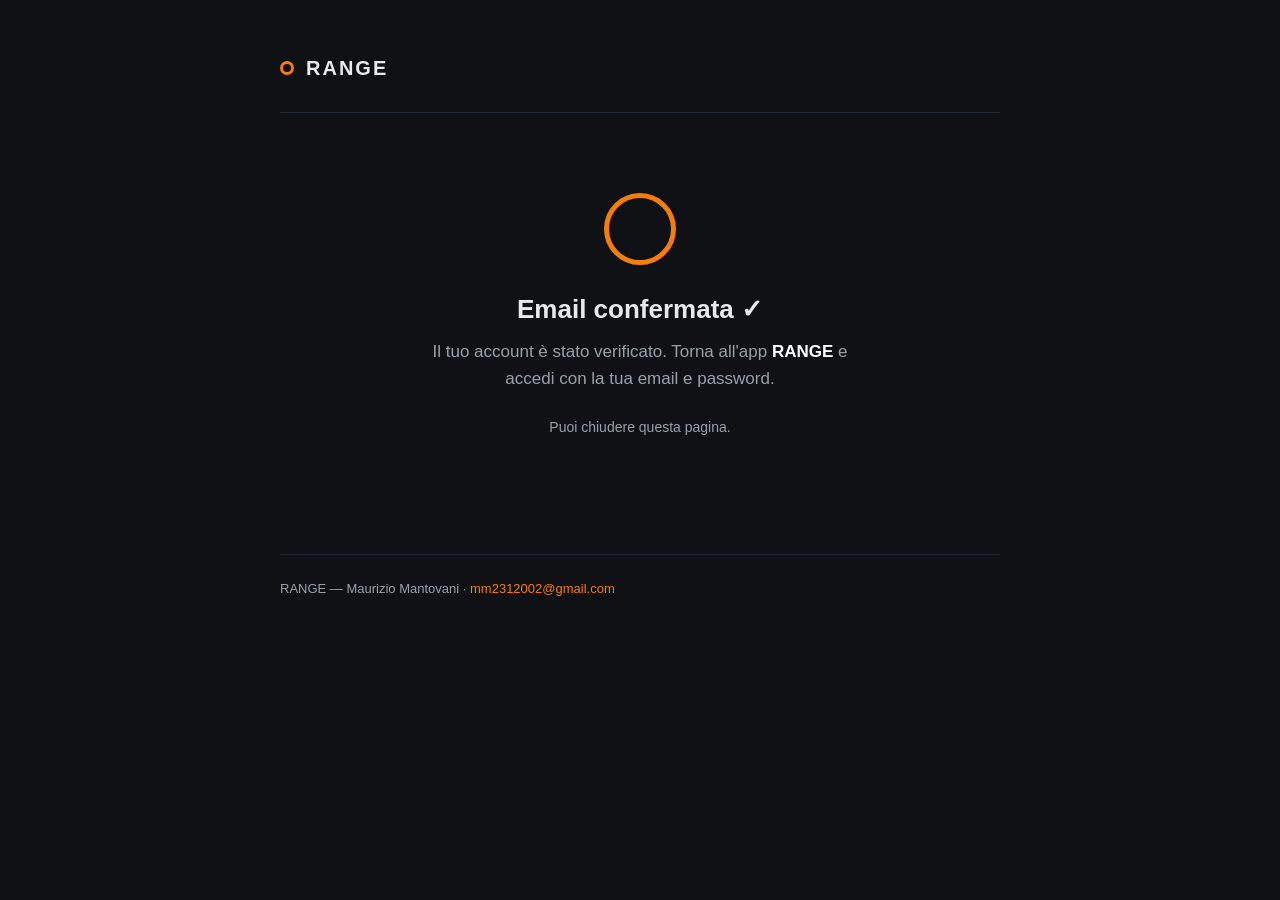
==== email-confirmed.html @ 03c4dc72 "Pagina di conferma email" ====
<!DOCTYPE html>
<html lang="it">
<head>
  <meta charset="utf-8" />
  <meta name="viewport" content="width=device-width, initial-scale=1" />
  <title>RANGE — Email confermata</title>
  <link rel="stylesheet" href="style.css" />
</head>
<body>
  <div class="wrap">
    <header class="brand">
      <span class="logo"></span>
      <h1>RANGE</h1>
    </header>

    <div style="text-align:center; padding:48px 0;">
      <div style="width:72px;height:72px;border-radius:50%;border:5px solid var(--accent);margin:0 auto 28px;"></div>
      <h1 class="title" style="font-size:26px;">Email confermata ✓</h1>
      <p style="color:var(--muted);max-width:420px;margin:12px auto 0;">
        Il tuo account è stato verificato. Torna all'app <strong>RANGE</strong> e accedi
        con la tua email e password.
      </p>
      <p style="color:var(--muted);font-size:14px;margin-top:24px;">
        Puoi chiudere questa pagina.
      </p>
    </div>

    <footer>
      RANGE — Maurizio Mantovani · <a href="mailto:mm2312002@gmail.com">mm2312002@gmail.com</a>
    </footer>
  </div>
</body>
</html>
---- style.css ----
:root {
  --bg: #0f1115;
  --card: #161922;
  --text: #e7e9ee;
  --muted: #9aa0ab;
  --accent: #f77d0a;
  --border: #242936;
}

* { box-sizing: border-box; }

html { -webkit-text-size-adjust: 100%; }

body {
  margin: 0;
  background: var(--bg);
  color: var(--text);
  font-family: -apple-system, BlinkMacSystemFont, "Segoe UI", Roboto, Helvetica, Arial, sans-serif;
  line-height: 1.6;
  font-size: 17px;
}

.wrap {
  max-width: 760px;
  margin: 0 auto;
  padding: 32px 20px 80px;
}

header.brand {
  display: flex;
  align-items: center;
  gap: 12px;
  padding: 20px 0 28px;
  border-bottom: 1px solid var(--border);
  margin-bottom: 32px;
}

.logo {
  width: 14px;
  height: 14px;
  border-radius: 50%;
  border: 3px solid var(--accent);
  flex: none;
}

.brand h1 {
  font-size: 20px;
  letter-spacing: 2px;
  margin: 0;
  font-weight: 700;
}

a { color: var(--accent); text-decoration: none; }
a:hover { text-decoration: underline; }

h1.title {
  font-size: 28px;
  margin: 0 0 4px;
  line-height: 1.25;
}

.updated {
  color: var(--muted);
  font-size: 14px;
  font-style: italic;
  margin: 0 0 28px;
}

h2 {
  font-size: 20px;
  margin: 36px 0 10px;
  color: #fff;
}

p { margin: 12px 0; }

ul { margin: 12px 0; padding-left: 22px; }
li { margin: 6px 0; }

strong { color: #fff; }

.back {
  display: inline-block;
  margin-bottom: 24px;
  font-size: 14px;
  color: var(--muted);
}

.cards { display: grid; gap: 16px; margin-top: 28px; }

.card {
  display: block;
  background: var(--card);
  border: 1px solid var(--border);
  border-radius: 14px;
  padding: 22px 24px;
  transition: border-color .15s ease;
}
.card:hover { border-color: var(--accent); text-decoration: none; }
.card h3 { margin: 0 0 6px; font-size: 18px; color: #fff; }
.card p { margin: 0; color: var(--muted); font-size: 15px; }

footer {
  margin-top: 56px;
  padding-top: 24px;
  border-top: 1px solid var(--border);
  color: var(--muted);
  font-size: 13px;
}
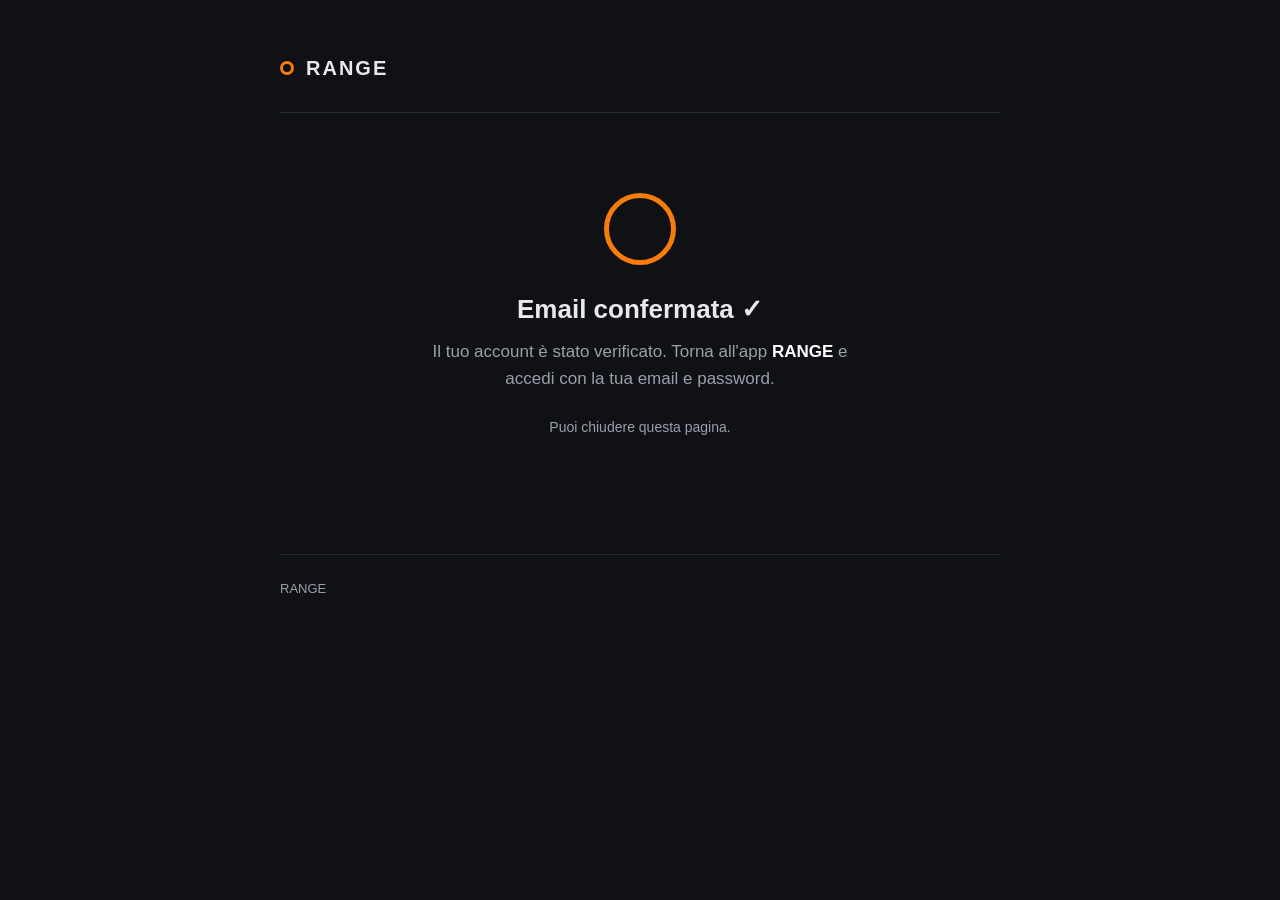
==== commit bb25f918: "Pagina di conferma email 2" ====
--- a/email-confirmed.html
+++ b/email-confirmed.html
@@ -26,7 +26,7 @@
     </div>
 
     <footer>
-      RANGE — Maurizio Mantovani · <a href="mailto:mm2312002@gmail.com">mm2312002@gmail.com</a>
+      RANGE
     </footer>
   </div>
 </body>
